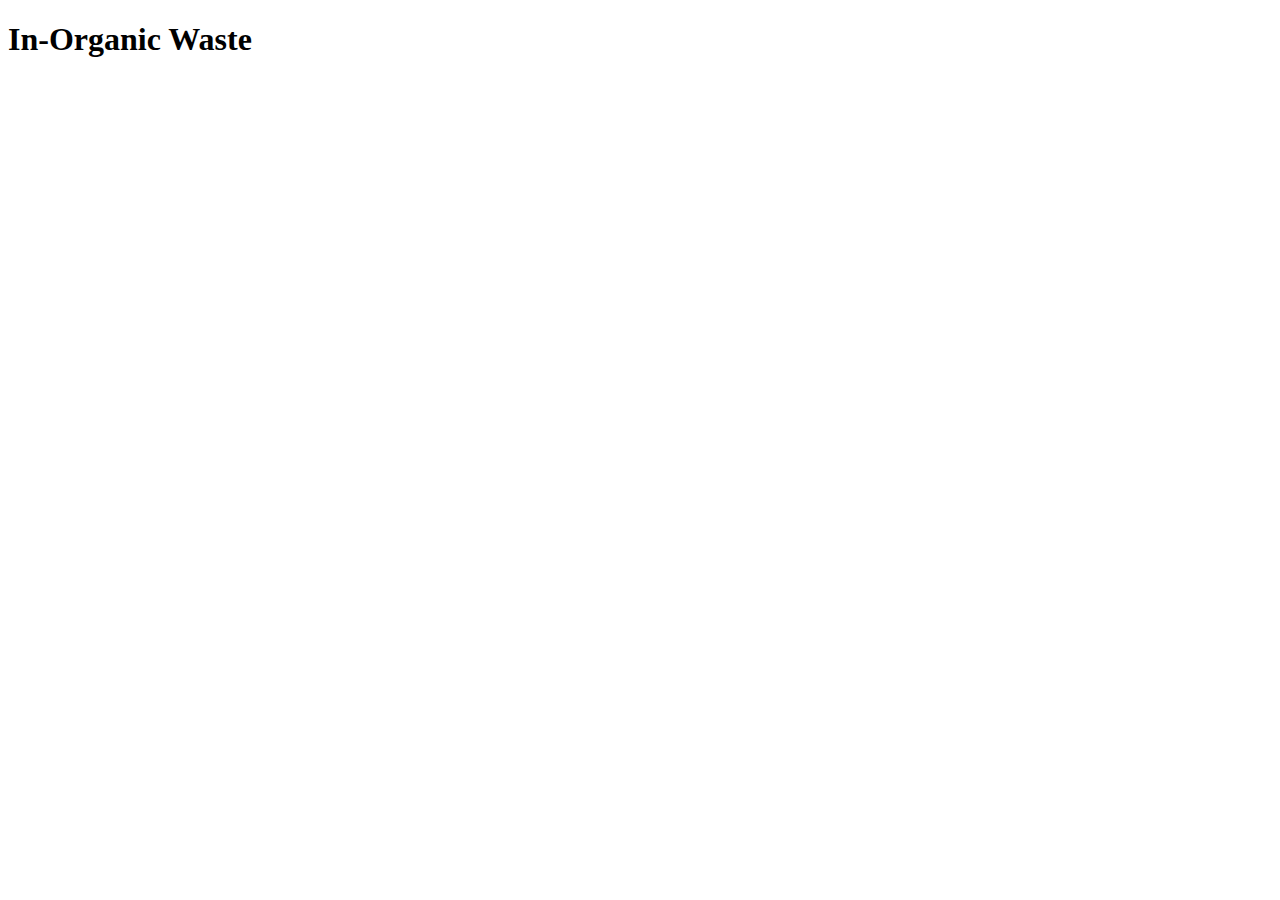
==== html/inorganic.html @ d94261e3 "home done is  done" ====
<!DOCTYPE html>
<html lang="en">
<head>
    <meta charset="UTF-8">
    <meta http-equiv="X-UA-Compatible" content="IE=edge">
    <meta name="viewport" content="width=device-width, initial-scale=1.0">
    <title>In-organic
    </title>
</head>
<body>
    <h1>In-Organic Waste</h1>
</body>
</html>
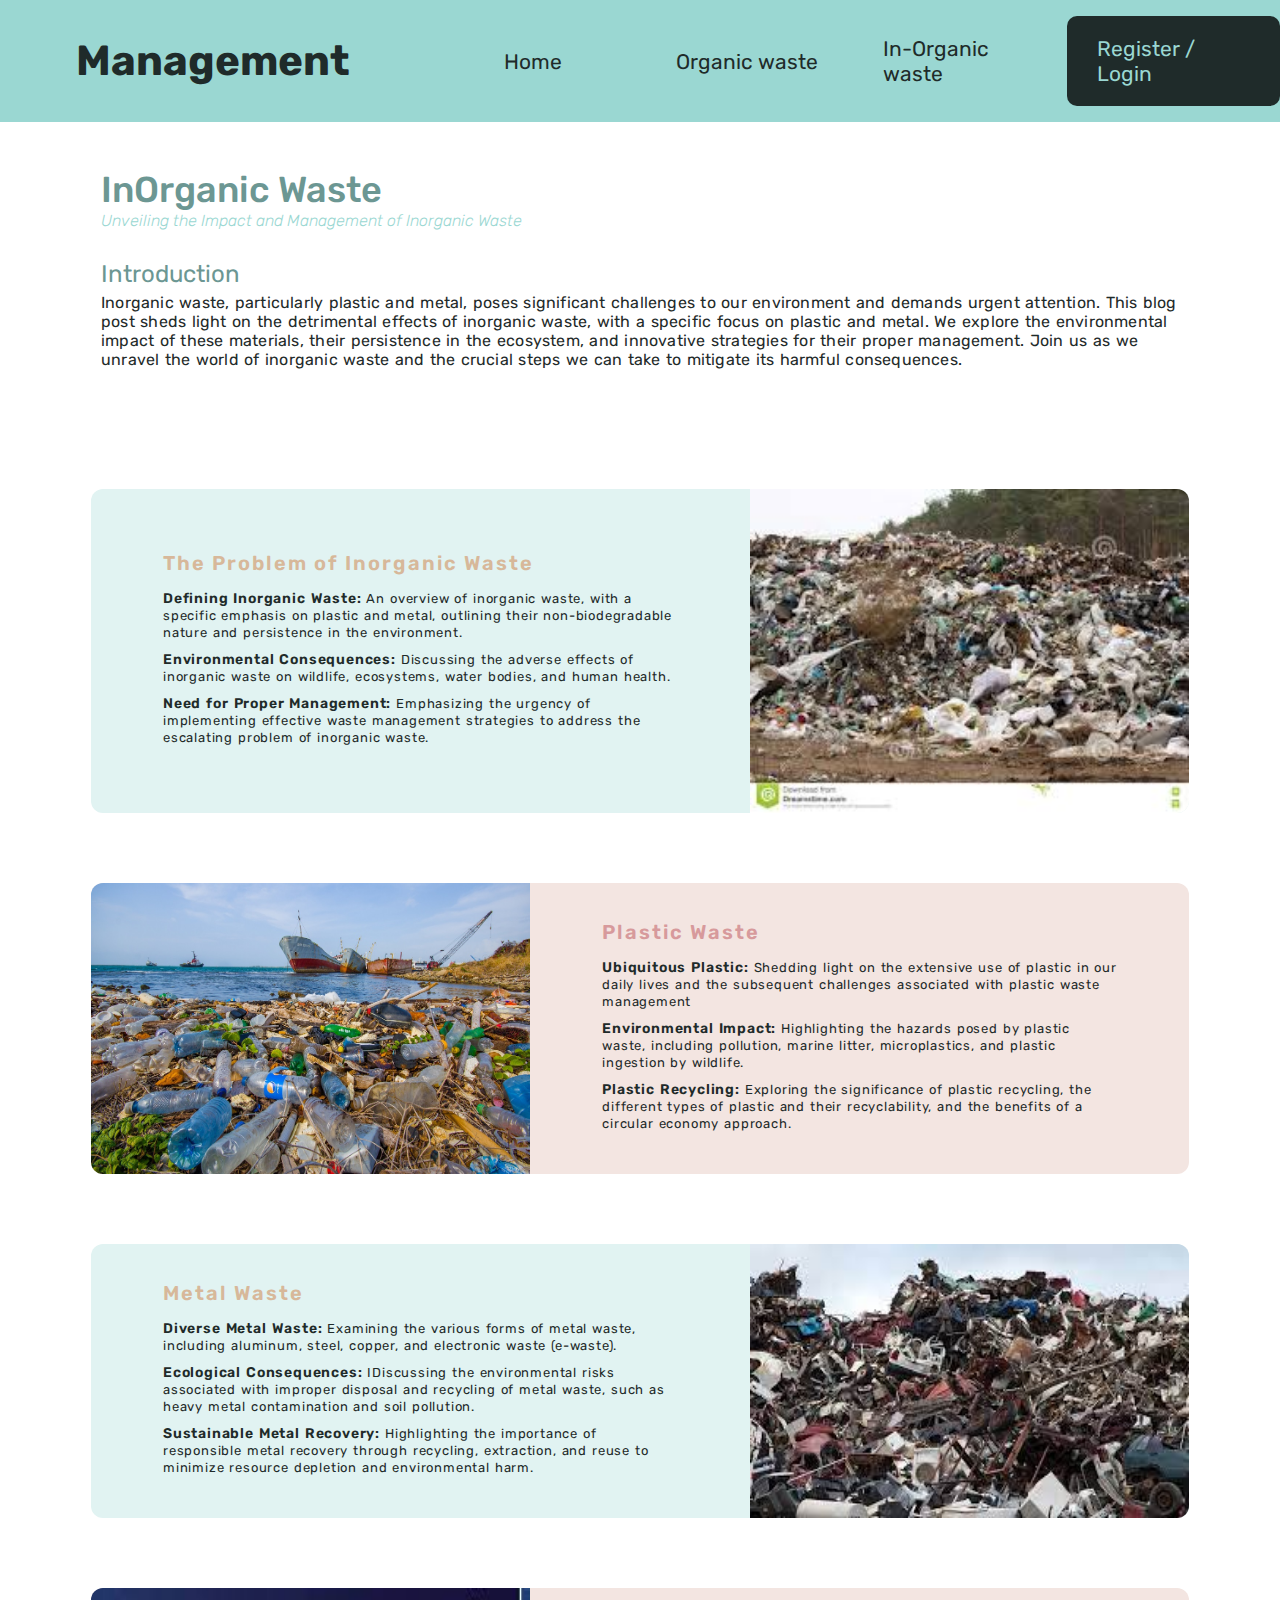
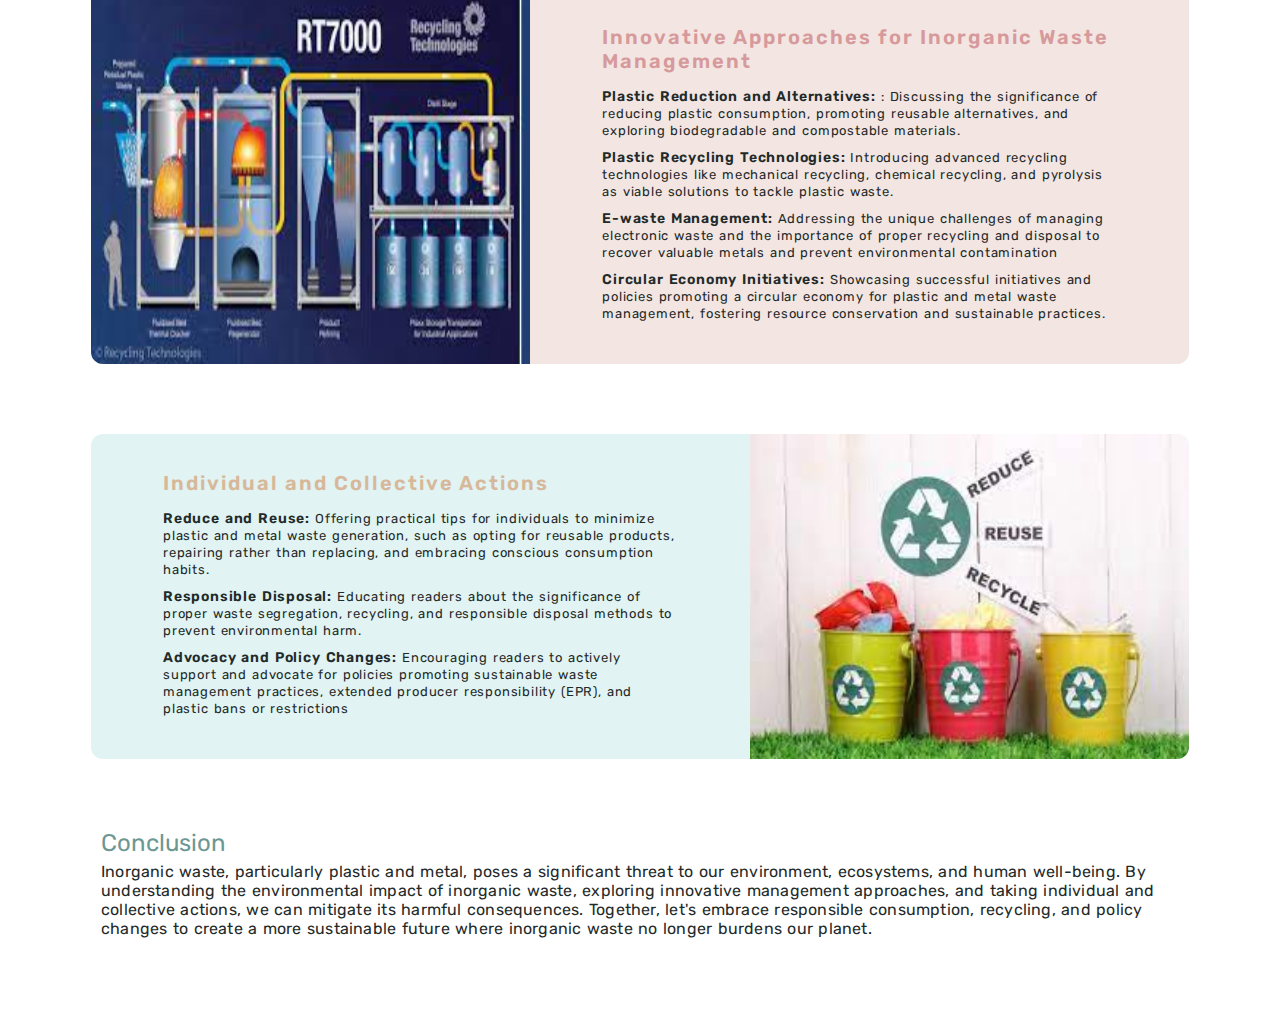
==== commit 56d1c53d: "final done" ====
--- a/html/inorganic.html
+++ b/html/inorganic.html
@@ -4,10 +4,189 @@
     <meta charset="UTF-8">
     <meta http-equiv="X-UA-Compatible" content="IE=edge">
     <meta name="viewport" content="width=device-width, initial-scale=1.0">
-    <title>In-organic
-    </title>
+    <title>In-Organic Waste</title>
+    <link rel="stylesheet" href="../css/general.css">
+    <link rel="stylesheet" href="../css/organic.css">
+    <link rel="preconnect" href="https://fonts.gstatic.com" crossorigin>
+<link href="https://fonts.googleapis.com/css2?family=Rubik:ital,wght@0,300;0,400;0,500;0,600;0,700;0,800;0,900;1,300;1,400;1,500;1,600;1,700;1,800;1,900&display=swap" rel="stylesheet">
 </head>
 <body>
-    <h1>In-Organic Waste</h1>
+    <header>
+        <div class="nav-bar">
+            <div class="logo">
+                <h1>Management</h1>
+            </div>
+            <nav >
+                <ul>
+                    <li>
+                        <a class="home" href="./index.html"><p>Home</p></a>
+                    </li>
+                    <li>
+                        <a class="home" href="./organic.html"><p>Organic waste</p></a>
+                    </li>
+                    <li>
+                        <a class="home" href="./inorganic.html"><p>In-Organic waste</p></a>
+                    </li>
+                    <li>
+                        <a class="login" href="./login.html"><p class="login--p">Register / Login</p></a>
+                    </li>
+                </ul>
+            </nav>
+        </div>
+    </header>
+    <main>
+        <div class = "container">
+            <div class = "organic-heading">
+                <h1>InOrganic Waste</h1>
+                <h4>Unveiling the Impact and Management of Inorganic Waste</h4>
+            </div>
+            <section class = "orgainc-waste--introdction">
+                <div class = "org-waste">
+                    <h2>Introduction</h2>
+                    <p>Inorganic waste, particularly plastic and metal, 
+                        poses significant challenges to our environment 
+                        and demands urgent attention. This blog post sheds
+                        light on the detrimental effects of inorganic waste,
+                        with a specific focus on plastic and metal. We explore the
+                        environmental impact of these materials, their persistence 
+                        in the ecosystem, and innovative strategies for their proper 
+                        management. Join us as we unravel the world of inorganic waste
+                        and the crucial steps we can take to mitigate its harmful consequences.</p>
+                </div>
+            </section>
+            <section>
+                <div class="explain-features">
+                    <div class="odd-features">
+                        <div class="odd-text-box">
+                            <p class = "number number_odd">The Problem of Inorganic Waste</p>
+                                <p class="text">
+                                    <span class="text-span">Defining Inorganic Waste: </span>An overview of
+                                    inorganic waste, with a specific emphasis on plastic and metal,
+                                    outlining their non-biodegradable nature and persistence in 
+                                    the environment.
+                                </p>
+                                <p class="text">
+                                    <span class="text-span"> Environmental Consequences: </span>Discussing the adverse effects of 
+                                    inorganic waste on wildlife, ecosystems, water bodies, 
+                                    and human health.
+                                </p>
+                                <p class="text">
+                                    <span class="text-span">Need for Proper Management: </span> Emphasizing the urgency of implementing effective
+                                    waste management strategies to address the escalating
+                                    problem of inorganic waste.
+                                </p>
+                            
+                        </div>
+                        <img src="../images/inorganic.jpeg" alt="org-waste">
+                    </div>
+                    <div class="even-features">
+                        <img src="../images/plastic_waste.jpg" alt="assortment-different-trashed-objects">
+                        <div class="even-text-box">
+                            <p class = "number number_even">Plastic Waste</p>
+                            <p class="text">
+                                <span class="text-span">Ubiquitous Plastic: </span> Shedding light
+                                 on the extensive use of plastic in our daily
+                                 lives and the subsequent challenges associated with plastic 
+                                 waste management
+                            </p>
+                            <p class="text">
+                                <span class="text-span"> Environmental Impact: </span>Highlighting the hazards
+                                 posed by plastic waste, including pollution, marine litter, microplastics,
+                                  and plastic ingestion by wildlife.
+                            </p>
+                            <p class="text">
+                                <span class="text-span"> Plastic Recycling: </span>Exploring the significance of plastic recycling, the 
+                                different types of plastic and their recyclability,
+                                 and the benefits of a circular economy approach.
+                            </p>
+                        </div>  
+                    </div>
+                    <div class="odd-features">
+                        <div class="odd-text-box">
+                            <p class = "number number_odd">Metal Waste</p>
+                                <p class="text">
+                                    <span class="text-span">Diverse Metal Waste: </span>Examining the various forms of metal waste, 
+                                    including aluminum, steel, copper, and electronic waste (e-waste).
+                                </p>
+                                <p class="text">
+                                    <span class="text-span">Ecological Consequences: </span>IDiscussing the environmental risks 
+                                    associated with improper disposal and recycling of metal waste, such as heavy metal
+                                     contamination and soil pollution.
+                                </p>
+                                <p class="text">
+                                    <span class="text-span">Sustainable Metal Recovery:  </span>Highlighting the importance of
+                                     responsible metal recovery through recycling, extraction, and reuse to minimize resource
+                                      depletion and environmental harm.
+                                </p>
+                        </div>
+                        <img src="../images/metal_waste.jpeg" alt="vermi_compost">
+                    </div>
+                    <div class="even-features">
+                        <img src="../images/plastic_recycle.jpeg" alt="assortment-different-trashed-objects">
+                        <div class="even-text-box">
+                            <p class = "number number_even">Innovative Approaches for Inorganic Waste Management</p>
+                            <p class="text">
+                                <span class="text-span">Plastic Reduction and Alternatives: </span> : Discussing the significance 
+                                of reducing plastic consumption, 
+                                promoting reusable alternatives, and exploring biodegradable and compostable materials.
+                            </p>
+                            <p class="text">
+                                <span class="text-span"> Plastic Recycling Technologies: </span> Introducing advanced recycling
+                                technologies like mechanical recycling, chemical recycling, and pyrolysis as viable solutions 
+                                to tackle plastic waste.
+                            </p>
+                            <p class="text">
+                                <span class="text-span">E-waste Management: </span>Addressing the unique challenges of managing 
+                                electronic waste and the importance of proper recycling and disposal
+                                 to recover valuable metals and prevent environmental contamination
+                            </p>
+                            <p class="text">
+                                <span class="text-span">Circular Economy Initiatives: </span> Showcasing successful initiatives
+                                 and policies promoting a circular economy for plastic and metal waste 
+                                 management, fostering resource conservation and sustainable practices.
+                            </p>
+                        </div>  
+                    </div>
+                    <div class="odd-features last_block">
+                        <div class="odd-text-box ">
+                            <p class = "number number_odd">Individual and Collective Actions</p>
+                                <p class="text">
+                                    <span class="text-span">Reduce and Reuse: </span>Offering practical tips for 
+                                    individuals to minimize plastic and metal waste generation, such as opting for
+                                     reusable products, repairing rather than replacing, and embracing conscious
+                                      consumption habits.
+                                </p>
+                                <p class="text">
+                                    <span class="text-span"> Responsible Disposal:  </span>Educating readers about 
+                                    the significance of proper waste segregation, recycling, and
+                                     responsible disposal methods to prevent environmental harm.
+                                </p>
+                                <p class="text">
+                                    <span class="text-span">Advocacy and Policy Changes: </span>Encouraging readers to actively support
+                                     and advocate for policies promoting sustainable waste management practices, extended producer
+                                      responsibility (EPR), and plastic bans or restrictions
+                                </p>
+                        </div>
+                        <img src="../images/reduce_resuse_plastic.jpeg" alt="assortment-different-trashed-objects">
+                    </div>
+                </div>
+            </section>
+            <section class = "orgainc-waste--introdction">
+                <div class = "org-waste">
+                    <h2>Conclusion</h2>
+                    <p>Inorganic waste, particularly plastic and metal, poses a significant
+                         threat to our environment, ecosystems, and human well-being. 
+                         By understanding the environmental impact of inorganic waste, 
+                         exploring innovative management approaches, and taking individual
+                          and collective actions, we can mitigate its harmful consequences. 
+                          Together, let's embrace responsible consumption, recycling, and policy 
+                          changes to create a more sustainable future where inorganic waste no longer burdens our planet.</p>
+                </div>
+            </section>
+            <footer>
+
+            </footer>
+        </div>
+    </main>
 </body>
 </html>--- a/css/general.css
+++ b/css/general.css
@@ -0,0 +1,256 @@
+/* type scale 
+    8 16 32 48 64 80 92 104 116 132 
+*/
+
+/* 
+color 
+#ADDCD4
+#9AD7D2
+#6c9793
+
+
+#d7b89a
+#d79a9c
+tint
+
+
+*/
+
+*{
+    padding: 0;
+    margin: 0;  
+    box-sizing: border-box; 
+}
+html{
+    font-size: 62.5%
+}
+
+body{
+    font-family: 'Rubik', sans-serif;
+}
+
+.container{
+    max-width: 117rem;
+    margin-left: auto;
+    margin-right: auto;
+}
+
+/*-------------------------------------------*/
+
+/* Navibar */
+
+.nav-bar{
+    background-color:#9AD7D2;
+    color: #1f2b2a;
+    display: grid;
+   justify-items: center;
+   align-items: center;
+   grid-template-columns: 1fr 2fr;
+   column-gap: 0rem;
+}
+
+.logo{
+    padding: 3.6rem;
+}
+
+.logo h1{
+    font-size: 4.2rem;
+}
+
+.nav-bar nav ul{
+    display: grid;
+    justify-items: center;
+    align-items: center;
+    grid-template-columns: 1fr 1fr 1fr 1fr;
+    column-gap: 0rem;
+    color:#1f2b2a
+}
+
+.nav-bar nav ul{
+    list-style: none;
+}
+
+.nav-bar nav ul li a{
+    text-decoration: none;
+    display: inline-block;
+    padding: 2rem 3rem;
+}
+
+.nav-bar nav ul li a p{
+    font-size: 2.1rem;
+    font-weight: 400;
+}
+
+.home{
+   color: #1f2b2a;;
+}
+
+.login{
+    padding: 2.4rem 3.6rem;
+    background-color:#1f2b2a;
+    border-radius: 1rem;
+}
+
+.login--p{
+    display: block;
+    color: #9AD7D2;
+}
+
+
+
+
+
+
+/* Hero element */
+
+.hero{
+    height: 75rem;
+    background-color:#9AD7D2;
+    color: #1f2b2a;
+    margin-bottom: 10.4rem;
+}
+
+.hero-flex{
+    height: inherit;
+   display: grid;
+   justify-items: center;
+   align-items: center;
+   grid-template-columns: 1fr 1fr;
+   column-gap: 6rem;
+}
+
+.recycle-glob{
+    justify-self: center;
+}
+
+.recycle-glob img{
+    width: 100%;
+}
+
+.hero-flex--text h2{
+    font-size: 5.4rem;
+    font-weight: 600;
+    text-transform: capitalize;
+    letter-spacing: 2px;
+    margin-bottom: 4rem;
+}
+
+.hero-flex--text p{
+    font-size:1.4rem;
+    color: #6c9793;
+
+}
+
+.hero-flex--text p span{
+    display: inline-block;
+    color: #1f2b2a;
+    font-size: 1.4rem;
+}
+
+.about-us{
+    margin-top: 10.4rem;
+    margin-bottom:3rem;
+}
+
+.abt-us{
+    /* background-color: bisque; */
+    padding: 4rem 3.6rem;
+}
+
+.abt-us h2{
+    font-size: 2.4rem;
+    color:#1f2b2a;
+    letter-spacing: 2px;
+    margin-bottom: 2rem;
+}
+
+.about-us p{
+    font-size: 1.6rem;
+    color: #1f2b2a;
+    word-spacing: 3px;
+    /* letter-spacing: 0.8px;
+    line-height: 2rem */
+}
+
+.types{
+    margin-top: 3rem;
+    margin-bottom: 9.24rem;
+}
+
+.type-waste{
+    padding: 4rem 3.6rem;
+}
+
+.type-waste h2{
+    font-size: 2.4rem;
+    color:#1f2b2a;
+    letter-spacing: 2px;
+    margin-bottom: 2rem;
+}
+
+.organic-grid{
+    display: grid;
+    grid-template-columns: 1.5fr 1fr;
+    justify-content: center;
+    align-content: center;
+    justify-items: center;
+    align-items: center;
+    background-color: #e1f3f2;
+    border-radius: 1.2rem;
+    margin-bottom: 10rem;
+}
+
+.organic-grid img{
+    width:100%;
+    border-top-right-radius: 1.2rem;
+    border-bottom-right-radius: 1.2rem;
+}
+
+.organic-waste-text-box {
+    padding: 3.2rem 7.2rem;
+}
+
+.number{
+    font-size: 6rem;
+    color:#d7b89a;
+    font-weight: 600;
+}
+
+.text{
+    font-size: 1.2rem;
+    color: #1f2b2a;
+    letter-spacing: 0.8px;
+    word-spacing: 1.2px;
+}
+
+
+.inorganic-waste-text-box{
+    padding: 3.2rem 7.2rem;
+}
+
+
+
+.inorganic-grid img{
+    width: 100%;
+    border-top-left-radius: 1.2rem;
+    border-bottom-left-radius: 1.2rem;
+}
+
+.number_2{
+    font-size: 6rem;
+    color:#d79a9c;
+    font-weight: 600;
+}
+
+
+.inorganic-grid{
+    display: grid;
+    grid-template-columns: 1fr 1.5fr;
+    justify-content: center;
+    align-content: center;
+    justify-items: center;
+    align-items: center;
+    background-color: #f3e5e1;
+    margin-top: 5rem;
+    border-radius: 1.2rem;
+}--- a/css/organic.css
+++ b/css/organic.css
@@ -0,0 +1,161 @@
+/* type scale 
+    8 16 32 48 64 80 92 104 116 132 
+*/
+
+/* 
+color 
+#ADDCD4
+#9AD7D2
+#6c9793
+
+
+#d7b89a
+#d79a9c
+tint
+*/
+
+.organic-heading{
+    margin: 2rem 4.6rem;
+    margin-top: 4.6rem;
+}
+
+.organic-heading h1{
+    color: #6c9793;
+    font-size: 3.6rem;
+    font-weight: 500;
+    margin-bottom: 0rem;
+}
+
+.organic-heading h4{
+    color: #9AD7D2;
+    font-size: 1.6rem;
+    font-style: italic;
+    font-weight: 300;
+}
+
+.orgainc-waste--introdction{
+    padding: 1rem 4.6rem;
+    /* background-color: aqua; */
+}
+   
+.org-waste h2{
+    color: #6c9793;
+    font-size: 2.4rem;
+    font-weight: 400;
+    margin-bottom: 0.5rem;
+}
+
+.org-waste p{
+color: #1f2b2a;
+font-size: 1.6rem;
+font-weight: 400;
+letter-spacing: 0.2px;
+word-spacing: 1.2px;
+}
+
+.explain-features{
+    padding: 4rem 3.6rem;
+    font-size: 2.4rem;
+    color:#1f2b2a;
+    letter-spacing: 2px;
+    margin-bottom: 2rem;
+}
+
+.type-waste{
+    padding: 4rem 3.6rem;
+}
+
+.type-waste h2{
+    font-size: 2.4rem;
+    color:#1f2b2a;
+    letter-spacing: 2px;
+    margin-bottom: 2rem;
+}
+
+.odd-features{
+    display: grid;
+    grid-template-columns: 1.5fr 1fr;
+    justify-content: center;
+    align-content: center;
+    justify-items: center;
+    align-items: center;
+    background-color: #e1f3f2;
+    border-radius: 1.2rem;
+    margin-bottom: 7rem;
+    margin-top: 7rem;
+}
+
+.odd-features img{
+    width:100%;
+    border-top-right-radius: 1.2rem;
+    border-bottom-right-radius: 1.2rem;
+    height: 100%;
+}
+
+.odd-text-box{
+    padding: 3.2rem 7.2rem;
+}
+
+.number{
+    display: inline-block;
+    font-size: 2rem;
+    font-weight: 600;
+    margin-top: 0.5rem;
+    margin-bottom: 1.5rem;
+}
+.text{
+    font-size: 1.3rem;
+    color: #1f2b2a;
+    letter-spacing: 0.8px;
+    word-spacing: 1.2px;
+    line-height: 1.7rem;
+    display: inline-block;
+    margin-bottom: 1rem;
+}
+.text-span{
+    font-size: 1.4rem;
+    font-weight: 600;
+}
+
+.number_odd{
+    color:#d7b89a;
+}
+
+
+
+
+.number_even{
+    color:#d79a9c;
+}
+
+.even-features{
+    display: grid;
+    grid-template-columns: 1fr 1.5fr;
+    justify-content: center;
+    align-content: center;
+    justify-items: center;
+    align-items: center;
+    background-color: #f3e5e1;
+    margin-bottom: 7rem;
+    margin-top: 7rem;
+    border-radius: 1.2rem;
+}
+
+.even-features img{
+    width: 100%;
+    border-top-left-radius: 1.2rem;
+    border-bottom-left-radius: 1.2rem;
+    height: 100%;
+}
+
+.even-text-box{
+    padding: 3.2rem 7.2rem;
+}
+
+footer{
+    height: 7rem;
+}
+
+.last_block{
+    margin-bottom: 0rem
+}